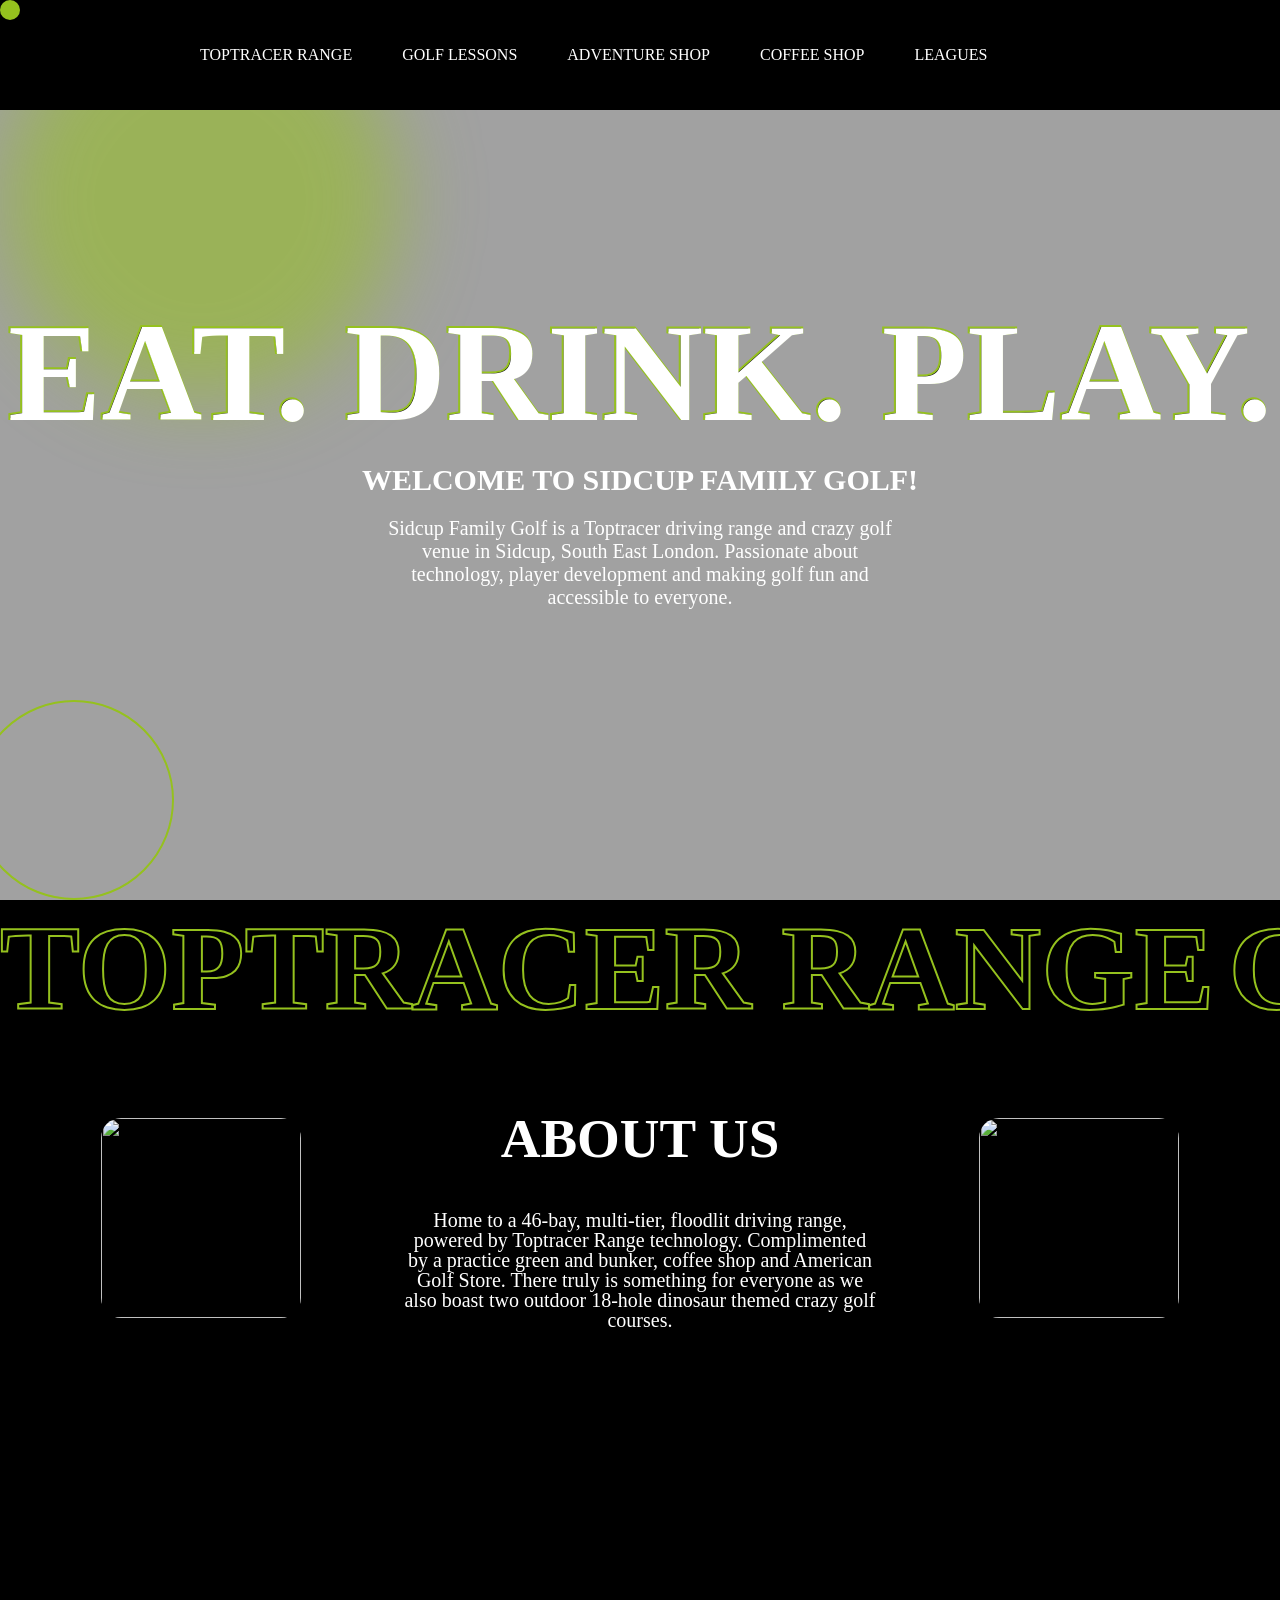
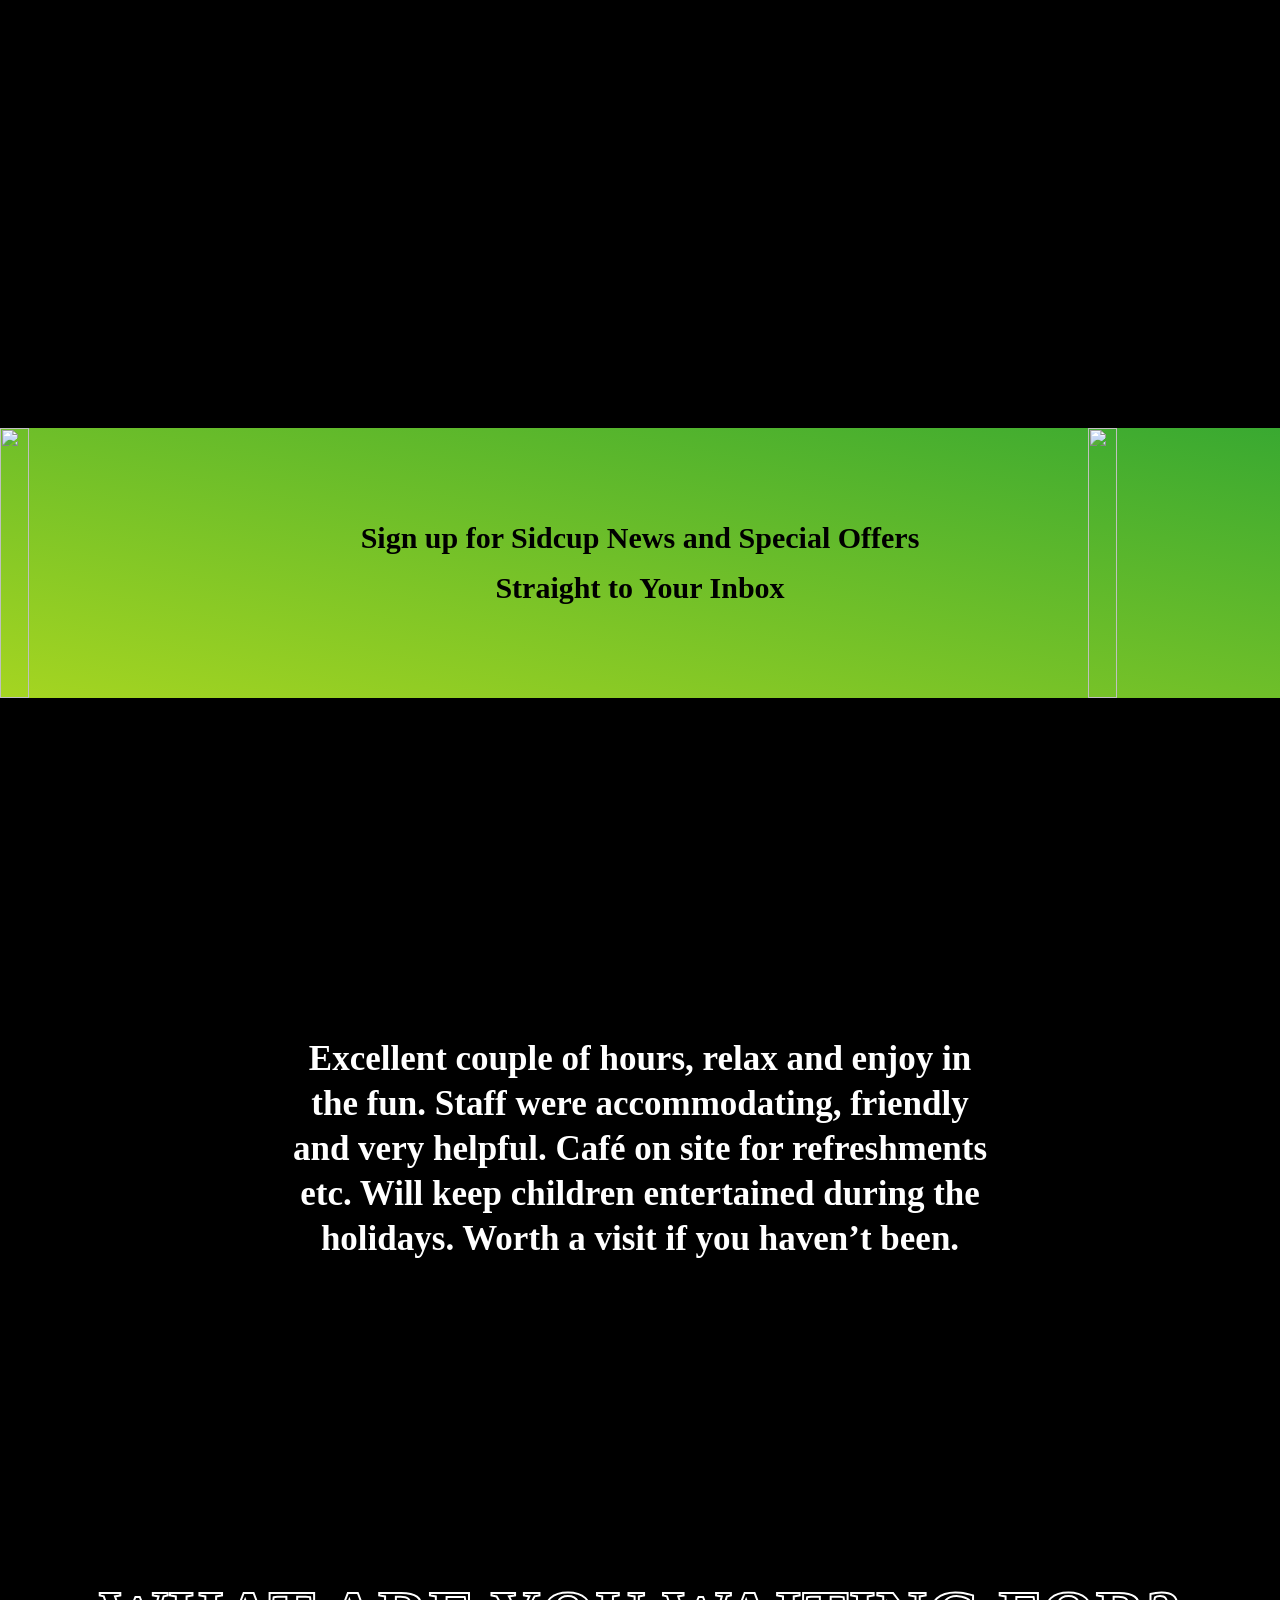
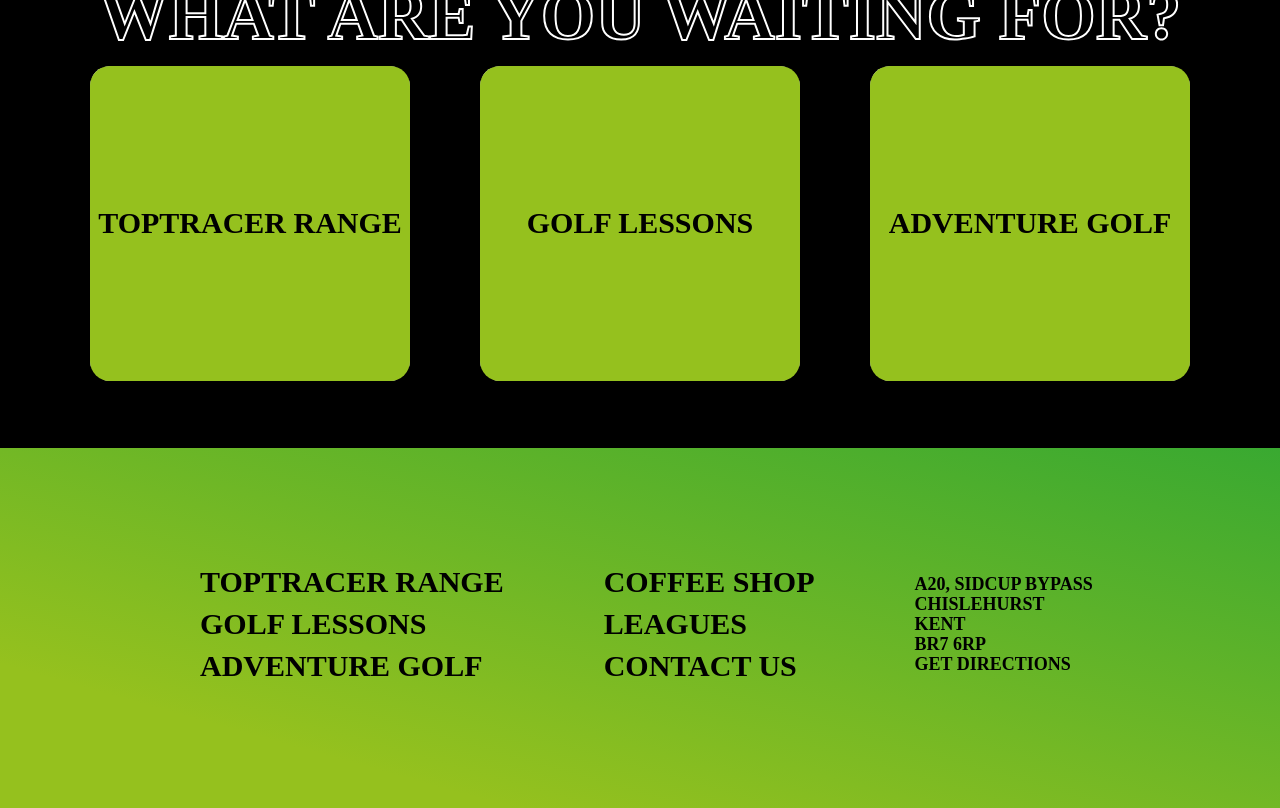
==== indx.html @ bfc27872 "project added" ====
<!DOCTYPE html>
<html lang="en">
<head>
    <meta charset="UTF-8">
    <meta name="viewport" content="width=device-width, initial-scale=1.0">
    <title>Sidcup Family Golf</title>
    <link href="https://cdn.jsdelivr.net/npm/remixicon@4.5.0/fonts/remixicon.css" rel="stylesheet"/>
    <link rel="stylesheet" href="style.css">
    
</head>

<body>
      <div id="nav">
        <img src="https://eiwgew27fhz.exactdn.com/wp-content/uploads/2023/02/logo-white.svg" alt="">
        <h4>TOPTRACER RANGE</h4>
        <h4>GOLF LESSONS</h4>
        <h4>ADVENTURE SHOP</h4>
        <h4>COFFEE SHOP</h4>
        <h4>LEAGUES</h4>
    </div>
    <div id="cursor"></div>
    <div id="cursor-blur"></div>
    <video autoplay loop muted src="golfvid.mp4"></video>
    <div id="main">
        <div id="page1">
            <h1>EAT. DRINK. PLAY.</h1>
            <h2>WELCOME TO SIDCUP FAMILY GOLF!</h2>
            <P>Sidcup Family Golf is a Toptracer driving range and crazy golf venue in Sidcup, South East London. Passionate about technology, player development and making golf fun and accessible to everyone.</P>
            <div id="arrow">
                <i class="ri-arrow-down-line"></i>
            </div>
        </div>
        <div id="page2">
            <div id="scroller">
                <div id="scroller-in-1">
                    <h4>TOPTRACER RANGE</h4>
                    <h4>GOLF LESSONS</h4>
                    <h4>ADVENTURE SHOP</h4>
                    <h4>COFFEE SHOP</h4>
                    <h4>LEAGUES</h4>
                </div>
                <div id="scroller-in-1">
                    <h4>TOPTRACER RANGE</h4>
                    <h4>GOLF LESSONS</h4>
                    <h4>ADVENTURE SHOP</h4>
                    <h4>COFFEE SHOP</h4>
                    <h4>LEAGUES</h4>
                </div>
            </div>
            <div id="about-us">
                <img src="https://eiwgew27fhz.exactdn.com/wp-content/uploads/2023/02/home-about-1.jpg?strip=all&lossy=1&sharp=1&w=384&ssl=1" alt="">
                <div id="about-us-in">
                    <h3>ABOUT US</h3>
                    <p>Home to a 46-bay, multi-tier, floodlit driving range, powered by Toptracer Range technology. Complimented by a practice green and bunker, coffee shop and American Golf Store. There truly is something for everyone as we also boast two outdoor 18-hole dinosaur themed crazy golf courses.</p>
                </div>
                <img src="https://eiwgew27fhz.exactdn.com/wp-content/uploads/2023/02/home-about-2.jpg?strip=all&lossy=1&sharp=1&w=384&ssl=1" alt="">       
            </div>
            <div id="cards-container">
                <div class="card" id="card1">
                    <div class="overlay">
                        <h4>TOPTRACER RANGE</h4>
                        <P>Looking for somewhere to enjoy quality time with friends and family or simply have some “me” 
                           time. Our floodlit 46-bay multi-tier range features market leading technology in Toptracer that everyone can enjoy. 
                           Open until late all week, nothing quite beats a chilled evening session on the range with food and drinks 
                           delivered straight to your bay. </P>
                    </div>
                </div>
                <div class="card" id="card2">
                    <div class="overlay">
                        <h4>ADVENTURE GOLF</h4>
                        <p>Adventure awaits you!

                            With two epic 18-hole outdoor crazy golf courses plus a café serving delicious treats, whether you’re a big kid or a little kid, there really is something for everyone! The perfect place to enjoy some quality time with the family and get some fresh air!</p>
                    </div>
                </div>
                <div class="card" id="card3">
                    <div class="overlay">
                        <h4>GOLF LESSONS</h4>
                        <p>Our pros are truly dedicated to your improvement and aim for every student to leave having learnt something and feeling more confident about their golf game.

                            Whether you are beginning your golfing journey or simply looking to improve your game, our PGA qualified professionals offer tailored lessons to best fit your golfing needs.</p>
                    </div>
                </div>
            </div>
            <div id="green-div">
                <img src="https://eiwgew27fhz.exactdn.com/wp-content/themes/puttosaurus/img/dots-side.svg" alt="">
                <h4>Sign up for Sidcup News and Special Offers
                 Straight to Your Inbox</h4>
                <img src="https://eiwgew27fhz.exactdn.com/wp-content/themes/puttosaurus/img/dots-side.svg" alt="">
            </div>
        </div>
        <div id="page3">
            <p>Excellent couple of hours, relax and enjoy in the fun. Staff were accommodating, friendly and very helpful. Café on site for refreshments etc. Will keep children entertained during the holidays. Worth a visit if you haven’t been.</p>
            <img id="colon1" src="https://eiwgew27fhz.exactdn.com/wp-content/themes/puttosaurus/img/quote-left.svg" alt="">
            <img id="colon2" src="https://eiwgew27fhz.exactdn.com/wp-content/themes/puttosaurus/img/quote-right.svg" alt="">
        </div>
        <div id="page4">
            <h1>WHAT ARE YOU WAITING FOR?</h1>
            <div class="elem">
                <h2>TOPTRACER RANGE</h2>
                <img src="https://eiwgew27fhz.exactdn.com/wp-content/uploads/2023/02/page-toptracer-1536x1025.jpg?strip=all&lossy=1&sharp=1&ssl=1" alt="">  
            </div>
            <div class="elem">
                <h2>GOLF LESSONS</h2>
                <img src="https://eiwgew27fhz.exactdn.com/wp-content/uploads/2023/02/page-lessons-1536x1025.jpg?strip=all&lossy=1&sharp=1&ssl=1" alt="">
            </div>
            <div class="elem">
                <h2>ADVENTURE GOLF</h2>
                <img src="https://eiwgew27fhz.exactdn.com/wp-content/uploads/2023/02/page-ag-1536x1022.jpg?strip=all&lossy=1&sharp=1&ssl=1" alt="">
            </div>    
        </div>
        <div id="footer">
            <img src="https://eiwgew27fhz.exactdn.com/wp-content/themes/puttosaurus/img/dots-footer.svg" alt="">
            <div id="f1">
              <img src="https://eiwgew27fhz.exactdn.com/wp-content/uploads/2023/02/logo-white.svg" alt="">

            </div>
            <div id="f2">
                <h3>TOPTRACER RANGE</h3>
                <h3>GOLF LESSONS</h3>
                <h3>ADVENTURE GOLF</h3>
            </div>
            <div id="f3">
                <h3>COFFEE SHOP</h3>
                <h3>LEAGUES</h3>
                <h3>CONTACT US</h3>
            </div>
            <div id="f4">
                <h4>
                    A20, SIDCUP BYPASS <br/>
                    CHISLEHURST <br/>
                    KENT <br/>
                    BR7 6RP <br/>
                    GET DIRECTIONS <br/>
                </h4>
            </div>
        </div>
    </div>
    <script src="https://cdnjs.cloudflare.com/ajax/libs/gsap/3.12.5/gsap.min.js" integrity="sha512-7eHRwcbYkK4d9g/6tD/mhkf++eoTHwpNM9woBxtPUBWm67zeAfFC+HrdoE2GanKeocly/VxeLvIqwvCdk7qScg==" crossorigin="anonymous" referrerpolicy="no-referrer"></script>
    <script src="https://cdnjs.cloudflare.com/ajax/libs/gsap/3.12.5/ScrollTrigger.min.js" integrity="sha512-onMTRKJBKz8M1TnqqDuGBlowlH0ohFzMXYRNebz+yOcc5TQr/zAKsthzhuv0hiyUKEiQEQXEynnXCvNTOk50dg==" crossorigin="anonymous" referrerpolicy="no-referrer"></script>
    <script src="script1.js"></script>

</body>
</html>
---- style.css ----
*{
    margin: 0;
    padding: 0;
    box-sizing: border-box;
    font-family: 'montserrat';
    color: #fff;
}

html, body{
    width: 100%;
    perspective: 800px;
    height: 100%;
    scroll-behavior: smooth;
}
*::selection{
    background-color: #fff;
    color: #95c11e;
}
body::-webkit-scrollbar{
    display: block;
    width: 8px;
    background-color: #000;
}
body::-webkit-scrollbar-thumb{
    background-color: #95c11e;
    border-radius: 50px;
}
#cursor{
    height: 20px;
    width: 20px;
    background-color: #95c11e;
    border-radius: 50%;
    position: fixed;
    z-index: 99;
}
#cursor-blur{
    height: 400px;
    width: 400px;
    background-color: #96c11e8c;
    border-radius: 50%;
    position: fixed;
    filter: blur(40px);
    z-index: 9;
}
#nav{
    height: 145px;
    width: 100%;
    /*background-color: red; */
    display: flex;
    align-items: center;
    padding: 0 150px;
    gap: 50px;
    position: fixed;
    justify-content: flex-start;
    z-index: 99;
}
#nav img{
    height: 75px;
}
#nav h4{
    text-transform: uppercase;
    font-weight: 500;
}
video{
    height: 100%;
    width: 100%;
    object-fit: cover;
    z-index: -1;
    position: fixed;
}

#main{
    position: relative;
    background-color: rgba(0, 0, 0, 0.37);
}
#page1{
    height: 100vh;
    width: 100%;
    position: relative;
    display: flex;
    align-items: center;
    justify-content: center;
    flex-direction: column;
    text-align: center;
    z-index: 10;
}
#page1 h1{
    font-size: 140px;
    font-weight: 900;
    position: relative;
}
#page1 h1::before{
    content: "EAT. DRINK. PLAY.";
    position: absolute;
    color: #000;
    top: -1px;
    left: -1px;
    -webkit-text-stroke: 2px #95c11e;
    z-index: -1;
}
#page1 h2{
    font-size: 30px;
    font-weight: 800;
    margin-top: 10px;
    margin-bottom: 20px;
}
#page1 p{
    font-size: 20px;
    font-weight: 500;
    width: 40%;
}
#page1 #arrow{
    height: 200px;
    width: 200px;
    background-color: transparent;
    border: 2px solid #95c11e;
    position: absolute;
    display: flex;
    left: -2%;
    bottom: 0%;
    align-items: center;
    justify-content: center;
    border-radius: 50%;
    transition: all ease 0.5s;
}
#page1 #arrow i{
    font-size: 50px;
    font-weight: 200;
}
#page1 #arrow:hover{
    scale: 0.3;
    background-color: #95c11e;
}

@media (max-width: 768px) {
    #page1 h1 {
        font-size: 80px;
    }
    #page1 p {
        width: 90%;
    }
}


#page2{
    min-height: 100vh;
    width: 100%;
    z-index: 10;
}

#scroller{
    background-color: #000;
    white-space: nowrap;
    overflow-x: auto;
    overflow-y: hidden;
    position: relative;
    z-index: 10;
}
#scroller::-webkit-scrollbar{
    display: none;
}
#scroller-in-1{
    display: inline-block;
    white-space: nowrap;
    animation-name: scroll;
    animation-duration: 40s;
    animation-timing-function: linear;
    animation-iteration-count: infinite;
}

#scroller h4{
    display: inline-block;
    font-size: 120px;
    font-weight: 900;
    font-family: gilroy;
    margin-right: 10px;
    transition: all linear 0.4s;
    color: transparent;
    -webkit-text-stroke: 2px #95c11e;
}
#scroller h4:hover{
    color: #95c11e;

}
@keyframes scroll {
    from{
        transform: translateX(0);
    }
    to{
        transform: translateX(-100%);
    }
}

#about-us{
    height: 40vh;
    width: 100%;
   background-color: #000; 
    display: flex;
    padding: 0 50px;
    align-items: center;
    position: relative;
    justify-content: space-around;
}
#about-us img{
    height: 200px;
    width: 200px;
    border-radius: 20px;
    object-fit: cover;
}
#about-us-in{
    width: 40%;
    text-align: center;
}
#about-us-in h3{
    font-size: 55px;
    font-weight: 700;
    margin-bottom: 40px;

}
#about-us-in p{
    font-size: 20px;
    line-height: 20px;
}

#cards-container{
   background-color: #000; 
    height: 70vh;
    display: flex;
    align-items: center;
    justify-content: center;
    gap: 70px;
    position: relative;
    z-index: 10;
}
.card{
    height: 80%;
    width: 26%;
   /* background-color: blue; */
    border-radius: 20px;
    background-size: cover;
    background-position: center;
    overflow: hidden;
    transition: all ease 0.6s;
}
#card1{
    background-image: url(https://eiwgew27fhz.exactdn.com/wp-content/uploads/2023/02/hero-toptracer.jpg?strip=all&lossy=1&sharp=1&ssl=1);
}
#card2{
    background-image: url(https://eiwgew27fhz.exactdn.com/wp-content/uploads/2023/02/hero-4.jpg?strip=all&lossy=1&sharp=1&ssl=1);
}
#card3{
    background-image: url(https://eiwgew27fhz.exactdn.com/wp-content/uploads/2023/02/hero-lessons.jpg?strip=all&lossy=1&sharp=1&ssl=1);
}
.overlay{
    height: 100%;
    width: 100%;
    background-color: #95c11e;
    padding: 10px;
    padding-top: 10px;
    opacity: 0;
    transition: all ease 0.6s;
}
.overlay h4{
    color: #000;
    font-size: 30px;
    text-transform: uppercase;
    white-space: nowrap;
    font-weight: 700;
    margin-bottom: 10px;
}
.overlay p{
    color: #000;
    font-size: 18px;
}
.card:hover .overlay{
    opacity: 1;
}
.card:hover{
    transform: perspective(500px) rotateY(15deg) scale(1.05);
}

#green-div{
    height: 30vh;
    display: flex;
    align-items: center;
    font-weight: 800;
    justify-content: space-between;
    background: linear-gradient(to left bottom,#39A931,#A5D521);
}
#green-div h4{
    width: 45%;
    line-height: 50px;
    color: #000;
    text-align: center;
    font-size: 30px;
}
#green-div img{
    height: 100%;
    object-fit: cover;
    width: 15%;
}

#page3{
    height: 100vh;
    width: 100%;
    background-color: #000;
    display: flex;
    align-items: center;
    position: relative;
    justify-content: center;
}
#page3>p{
    font-size: 35px;
    font-weight: 700;
    width: 55%;
    line-height: 45px;
    text-align: center;
}

#page3 img{
    position: absolute;
    height: 60px;
}

#page3 #colon1{
    left: 10%;
    top: 20%;
}

#page3 #colon2{
    right: 10%;
    bottom: 20%;
}

#page4{
    height: 50vh;
    width: 100%;
    display: flex;
    align-items: center;
    justify-content: center;
    background-color: #000;
    gap: 70px;
    position: relative;
}
.elem{
    height: 70%;
    width: 25%;
    overflow: hidden;
    border-radius: 20px;
    position: relative;
}
.elem h2{
    height: 100%;
    width: 100%;
    background-color: #95c11e;
    display: flex;
    color: #000;
    font-weight: 800;
    align-items: center;
    justify-content: center;
    transition: all ease 0.5s;
    font-size: 30px;
    position: absolute;
    z-index: 10;
}
.elem img{
    height: 100%;
    width: 100%;
    object-fit: cover;
    scale: 1;
}
.elem:hover h2{
    color: #fff;
    background-color: transparent;
}
.elem:hover img{
    scale: 1;

}
#page4 h1{
    font-size: 70px;
    position: absolute;
    top: -5%;
    font-weight: 900;
    font-family: gilroy;
    color: #000;
    -webkit-text-stroke: 2px #fff;
}
#footer{
    height: 40vh;
    width: 100%;
    background: linear-gradient(to left bottom,#39A931 0%,#95c11e 80%);
    position: relative;
    display: flex;
    align-items: center;
    justify-content: flex-start;
    gap: 100px;
    padding: 0 100px;
}
#footer>img{
    position: absolute;
    left: 0;
    height: 100%;
    z-index: 0;
}
#f1 img{
    height: 100px;
}
#f1,#f2,#f3,#f4{
    width: fit-content;
    position: relative;
    z-index: 2;
}
#f2 h3{
    font-size: 30px;
    white-space: nowrap;
    text-transform: uppercase;
    color: #000;
    font-weight: 900;
    margin-bottom: 8px;
}

#f3 h3{
    font-size: 30px;
    white-space: nowrap;
    text-transform: uppercase;
    color: #000;
    font-weight: 800;
    margin-bottom: 8px;
}
#f4 h4{
    font-size: 18px;
    white-space: nowrap;
    text-transform: uppercase;
    color: #000;
    font-weight: 900;
    line-height: 20px;
    margin-bottom: 8px;
}
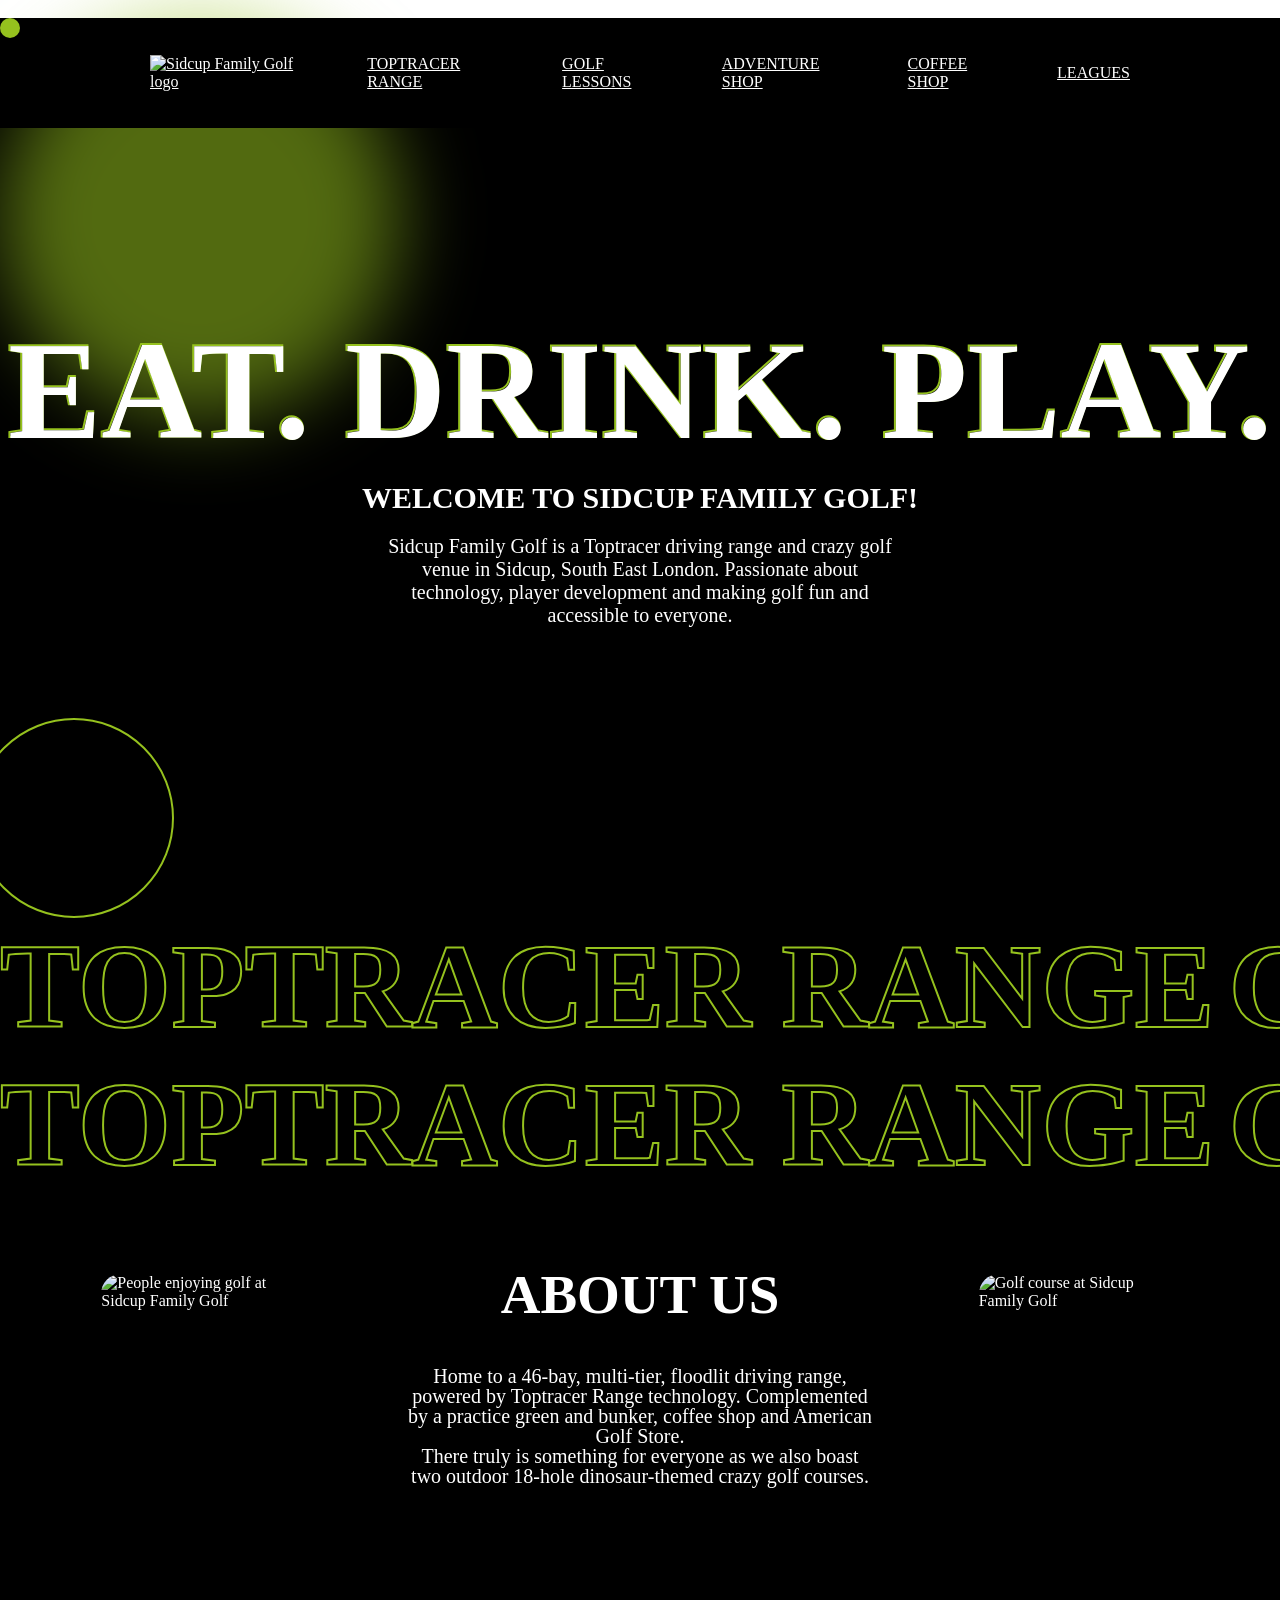
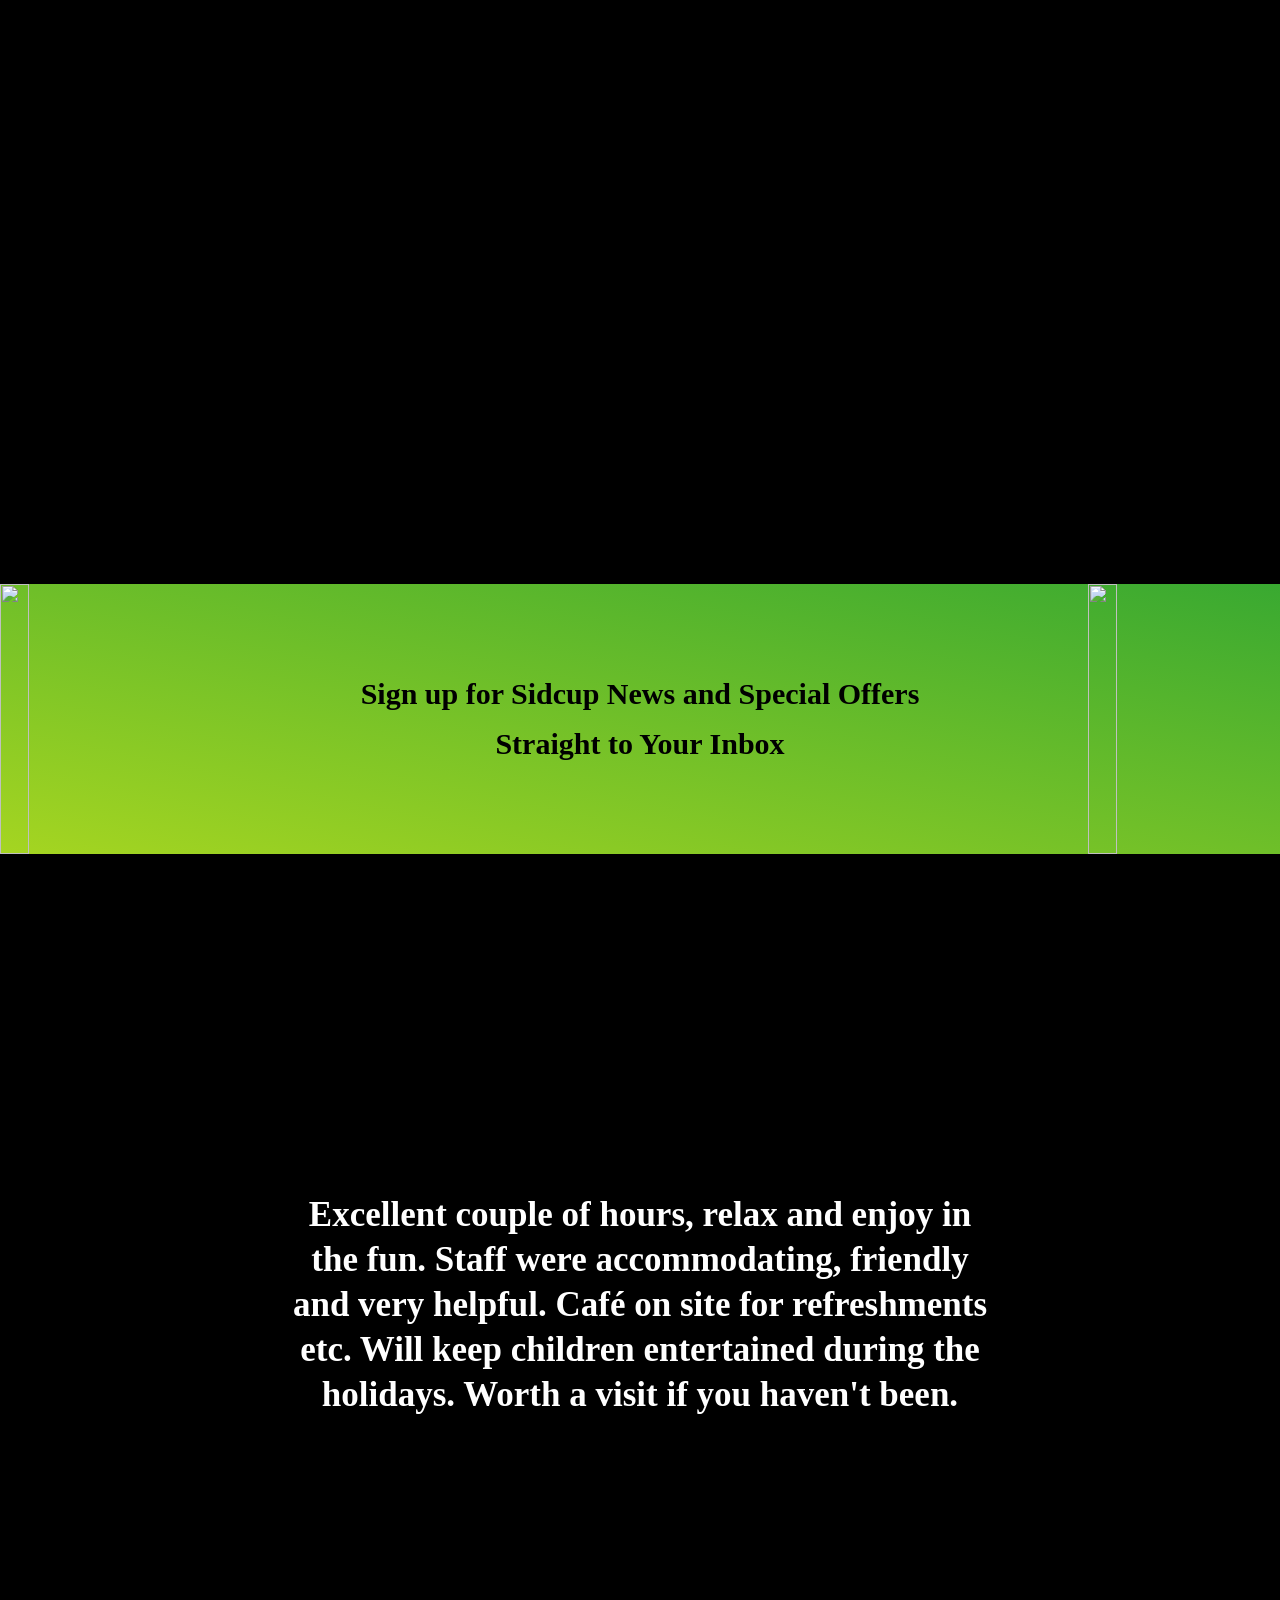
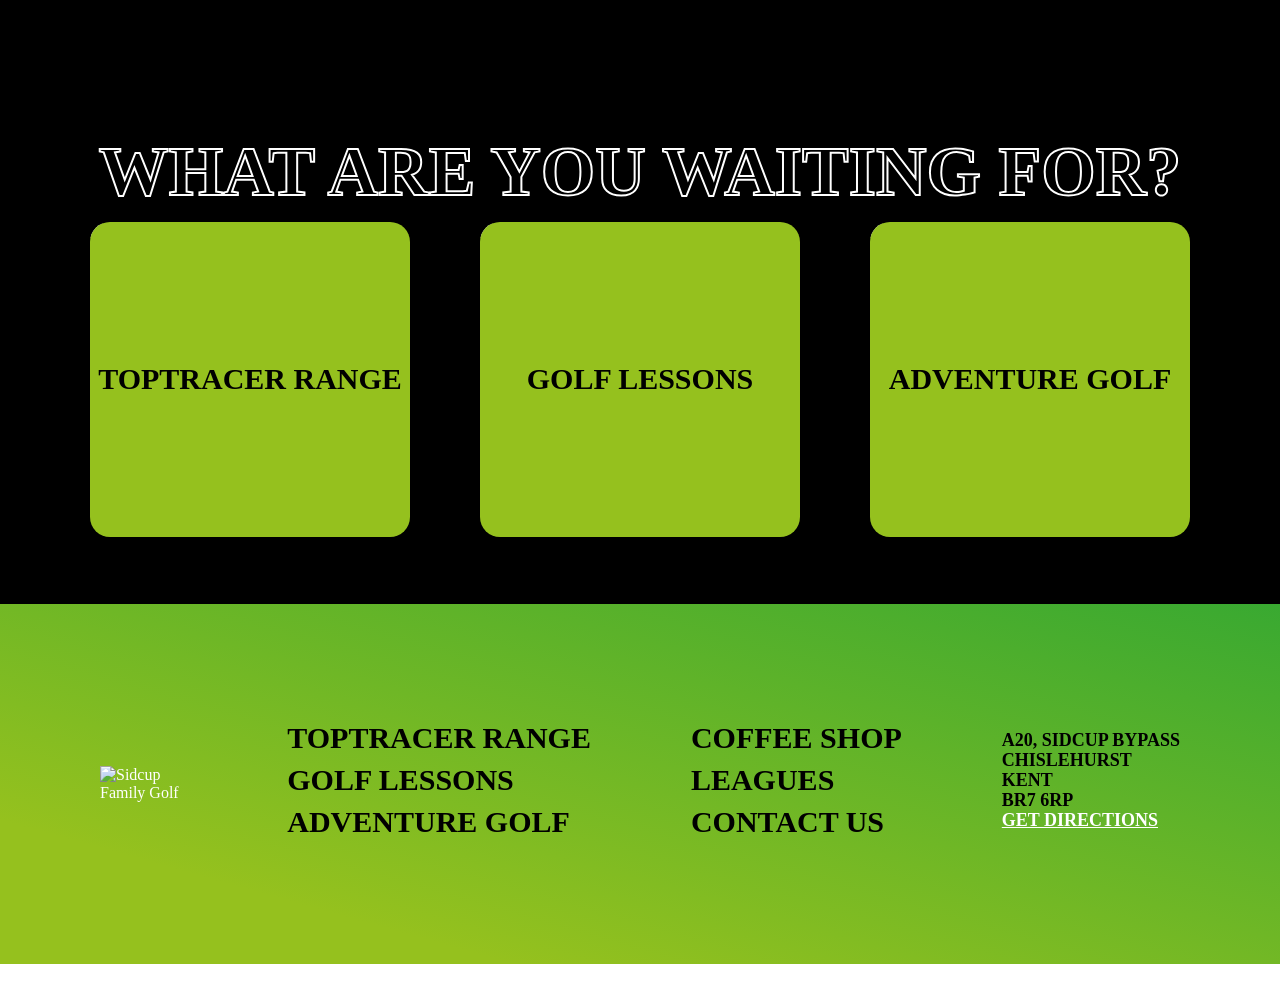
==== commit eb7cd0a1: "Update indx.html" ====
--- a/indx.html
+++ b/indx.html
@@ -1,144 +1,410 @@
 <!DOCTYPE html>
+
 <html lang="en">
+
 <head>
     <meta charset="UTF-8">
     <meta name="viewport" content="width=device-width, initial-scale=1.0">
-    <title>Sidcup Family Golf</title>
-    <link href="https://cdn.jsdelivr.net/npm/remixicon@4.5.0/fonts/remixicon.css" rel="stylesheet"/>
-    <link rel="stylesheet" href="style.css">
-    
+
+```
+<meta name="description"
+    content="Sidcup Family Golf - Toptracer range, golf lessons, adventure golf and more.">
+
+<title>Sidcup Family Golf</title>
+
+<!-- Remix Icon -->
+<link
+    href="https://cdn.jsdelivr.net/npm/remixicon@4.5.0/fonts/remixicon.css"
+    rel="stylesheet"
+>
+
+<!-- Main CSS -->
+<link rel="stylesheet" href="style.css">
+```
+
 </head>
 
 <body>
-      <div id="nav">
-        <img src="https://eiwgew27fhz.exactdn.com/wp-content/uploads/2023/02/logo-white.svg" alt="">
-        <h4>TOPTRACER RANGE</h4>
-        <h4>GOLF LESSONS</h4>
-        <h4>ADVENTURE SHOP</h4>
-        <h4>COFFEE SHOP</h4>
-        <h4>LEAGUES</h4>
+
+```
+<!-- Navigation -->
+<nav id="nav">
+
+    <a href="#" class="logo">
+        <img
+            src="https://eiwgew27fhz.exactdn.com/wp-content/uploads/2023/02/logo-white.svg"
+            alt="Sidcup Family Golf logo"
+        >
+    </a>
+
+    <a href="#toptracer">TOPTRACER RANGE</a>
+    <a href="#lessons">GOLF LESSONS</a>
+    <a href="#adventure">ADVENTURE SHOP</a>
+    <a href="#coffee">COFFEE SHOP</a>
+    <a href="#leagues">LEAGUES</a>
+
+</nav>
+
+<!-- Custom Cursor -->
+<div id="cursor"></div>
+<div id="cursor-blur"></div>
+
+<!-- Hero Video -->
+<video
+    autoplay
+    loop
+    muted
+    playsinline
+    aria-hidden="true"
+>
+    <source src="golfvid.mp4" type="video/mp4">
+    Your browser does not support the video element.
+</video>
+
+<!-- Main Content -->
+<main id="main">
+
+    <!-- PAGE 1 -->
+    <section id="page1">
+
+        <h1>EAT. DRINK. PLAY.</h1>
+
+        <h2>WELCOME TO SIDCUP FAMILY GOLF!</h2>
+
+        <p>
+            Sidcup Family Golf is a Toptracer driving range and crazy golf
+            venue in Sidcup, South East London. Passionate about technology,
+            player development and making golf fun and accessible to everyone.
+        </p>
+
+        <a href="#page2" id="arrow" aria-label="Scroll to learn more">
+            <i class="ri-arrow-down-line"></i>
+        </a>
+
+    </section>
+
+
+    <!-- PAGE 2 -->
+    <section id="page2">
+
+        <!-- Scrolling Text -->
+        <div id="scroller">
+
+            <div class="scroller-in">
+                <h4>TOPTRACER RANGE</h4>
+                <h4>GOLF LESSONS</h4>
+                <h4>ADVENTURE SHOP</h4>
+                <h4>COFFEE SHOP</h4>
+                <h4>LEAGUES</h4>
+            </div>
+
+            <div class="scroller-in" aria-hidden="true">
+                <h4>TOPTRACER RANGE</h4>
+                <h4>GOLF LESSONS</h4>
+                <h4>ADVENTURE SHOP</h4>
+                <h4>COFFEE SHOP</h4>
+                <h4>LEAGUES</h4>
+            </div>
+
+        </div>
+
+
+        <!-- About Us -->
+        <div id="about-us">
+
+            <img
+                src="https://eiwgew27fhz.exactdn.com/wp-content/uploads/2023/02/home-about-1.jpg?strip=all&lossy=1&sharp=1&w=384&ssl=1"
+                alt="People enjoying golf at Sidcup Family Golf"
+                loading="lazy"
+            >
+
+            <div id="about-us-in">
+
+                <h3>ABOUT US</h3>
+
+                <p>
+                    Home to a 46-bay, multi-tier, floodlit driving range,
+                    powered by Toptracer Range technology. Complemented by
+                    a practice green and bunker, coffee shop and American
+                    Golf Store.
+                </p>
+
+                <p>
+                    There truly is something for everyone as we also boast
+                    two outdoor 18-hole dinosaur-themed crazy golf courses.
+                </p>
+
+            </div>
+
+            <img
+                src="https://eiwgew27fhz.exactdn.com/wp-content/uploads/2023/02/home-about-2.jpg?strip=all&lossy=1&sharp=1&w=384&ssl=1"
+                alt="Golf course at Sidcup Family Golf"
+                loading="lazy"
+            >
+
+        </div>
+
+
+        <!-- Cards -->
+        <div id="cards-container">
+
+            <!-- Card 1 -->
+            <article class="card" id="card1">
+
+                <div class="overlay">
+
+                    <h4>TOPTRACER RANGE</h4>
+
+                    <p>
+                        Looking for somewhere to enjoy quality time with
+                        friends and family or simply have some "me" time?
+                        Our floodlit 46-bay multi-tier range features
+                        market-leading Toptracer technology that everyone
+                        can enjoy.
+                    </p>
+
+                    <p>
+                        Open until late all week, nothing quite beats a
+                        chilled evening session on the range with food and
+                        drinks delivered straight to your bay.
+                    </p>
+
+                </div>
+
+            </article>
+
+
+            <!-- Card 2 -->
+            <article class="card" id="card2">
+
+                <div class="overlay">
+
+                    <h4>ADVENTURE GOLF</h4>
+
+                    <p>
+                        Adventure awaits you!
+                    </p>
+
+                    <p>
+                        With two epic 18-hole outdoor crazy golf courses
+                        plus a café serving delicious treats, whether you're
+                        a big kid or a little kid, there really is something
+                        for everyone.
+                    </p>
+
+                    <p>
+                        The perfect place to enjoy some quality time with
+                        the family and get some fresh air!
+                    </p>
+
+                </div>
+
+            </article>
+
+
+            <!-- Card 3 -->
+            <article class="card" id="card3">
+
+                <div class="overlay">
+
+                    <h4>GOLF LESSONS</h4>
+
+                    <p>
+                        Our pros are truly dedicated to your improvement
+                        and aim for every student to leave having learnt
+                        something and feeling more confident about their
+                        golf game.
+                    </p>
+
+                    <p>
+                        Whether you are beginning your golfing journey or
+                        simply looking to improve your game, our PGA-qualified
+                        professionals offer tailored lessons to best fit
+                        your golfing needs.
+                    </p>
+
+                </div>
+
+            </article>
+
+        </div>
+
+
+        <!-- Newsletter -->
+        <div id="green-div">
+
+            <img
+                src="https://eiwgew27fhz.exactdn.com/wp-content/themes/puttosaurus/img/dots-side.svg"
+                alt=""
+                aria-hidden="true"
+            >
+
+            <h4>
+                Sign up for Sidcup News and Special Offers
+                Straight to Your Inbox
+            </h4>
+
+            <img
+                src="https://eiwgew27fhz.exactdn.com/wp-content/themes/puttosaurus/img/dots-side.svg"
+                alt=""
+                aria-hidden="true"
+            >
+
+        </div>
+
+    </section>
+
+
+    <!-- PAGE 3 -->
+    <section id="page3">
+
+        <p>
+            Excellent couple of hours, relax and enjoy in the fun.
+            Staff were accommodating, friendly and very helpful.
+            Café on site for refreshments etc. Will keep children
+            entertained during the holidays. Worth a visit if you
+            haven't been.
+        </p>
+
+        <img
+            id="colon1"
+            src="https://eiwgew27fhz.exactdn.com/wp-content/themes/puttosaurus/img/quote-left.svg"
+            alt=""
+            aria-hidden="true"
+        >
+
+        <img
+            id="colon2"
+            src="https://eiwgew27fhz.exactdn.com/wp-content/themes/puttosaurus/img/quote-right.svg"
+            alt=""
+            aria-hidden="true"
+        >
+
+    </section>
+
+
+    <!-- PAGE 4 -->
+    <section id="page4">
+
+        <h1>WHAT ARE YOU WAITING FOR?</h1>
+
+
+        <article class="elem" id="toptracer">
+
+            <h2>TOPTRACER RANGE</h2>
+
+            <img
+                src="https://eiwgew27fhz.exactdn.com/wp-content/uploads/2023/02/page-toptracer-1536x1025.jpg?strip=all&lossy=1&sharp=1&ssl=1"
+                alt="Toptracer golf range"
+                loading="lazy"
+            >
+
+        </article>
+
+
+        <article class="elem" id="lessons">
+
+            <h2>GOLF LESSONS</h2>
+
+            <img
+                src="https://eiwgew27fhz.exactdn.com/wp-content/uploads/2023/02/page-lessons-1536x1025.jpg?strip=all&lossy=1&sharp=1&ssl=1"
+                alt="Golf lesson"
+                loading="lazy"
+            >
+
+        </article>
+
+
+        <article class="elem" id="adventure">
+
+            <h2>ADVENTURE GOLF</h2>
+
+            <img
+                src="https://eiwgew27fhz.exactdn.com/wp-content/uploads/2023/02/page-ag-1536x1022.jpg?strip=all&lossy=1&sharp=1&ssl=1"
+                alt="Adventure golf course"
+                loading="lazy"
+            >
+
+        </article>
+
+    </section>
+
+
+</main>
+
+
+<!-- FOOTER -->
+<footer id="footer">
+
+    <img
+        src="https://eiwgew27fhz.exactdn.com/wp-content/themes/puttosaurus/img/dots-footer.svg"
+        alt=""
+        aria-hidden="true"
+    >
+
+
+    <div id="f1">
+
+        <img
+            src="https://eiwgew27fhz.exactdn.com/wp-content/uploads/2023/02/logo-white.svg"
+            alt="Sidcup Family Golf"
+        >
+
     </div>
-    <div id="cursor"></div>
-    <div id="cursor-blur"></div>
-    <video autoplay loop muted src="golfvid.mp4"></video>
-    <div id="main">
-        <div id="page1">
-            <h1>EAT. DRINK. PLAY.</h1>
-            <h2>WELCOME TO SIDCUP FAMILY GOLF!</h2>
-            <P>Sidcup Family Golf is a Toptracer driving range and crazy golf venue in Sidcup, South East London. Passionate about technology, player development and making golf fun and accessible to everyone.</P>
-            <div id="arrow">
-                <i class="ri-arrow-down-line"></i>
-            </div>
-        </div>
-        <div id="page2">
-            <div id="scroller">
-                <div id="scroller-in-1">
-                    <h4>TOPTRACER RANGE</h4>
-                    <h4>GOLF LESSONS</h4>
-                    <h4>ADVENTURE SHOP</h4>
-                    <h4>COFFEE SHOP</h4>
-                    <h4>LEAGUES</h4>
-                </div>
-                <div id="scroller-in-1">
-                    <h4>TOPTRACER RANGE</h4>
-                    <h4>GOLF LESSONS</h4>
-                    <h4>ADVENTURE SHOP</h4>
-                    <h4>COFFEE SHOP</h4>
-                    <h4>LEAGUES</h4>
-                </div>
-            </div>
-            <div id="about-us">
-                <img src="https://eiwgew27fhz.exactdn.com/wp-content/uploads/2023/02/home-about-1.jpg?strip=all&lossy=1&sharp=1&w=384&ssl=1" alt="">
-                <div id="about-us-in">
-                    <h3>ABOUT US</h3>
-                    <p>Home to a 46-bay, multi-tier, floodlit driving range, powered by Toptracer Range technology. Complimented by a practice green and bunker, coffee shop and American Golf Store. There truly is something for everyone as we also boast two outdoor 18-hole dinosaur themed crazy golf courses.</p>
-                </div>
-                <img src="https://eiwgew27fhz.exactdn.com/wp-content/uploads/2023/02/home-about-2.jpg?strip=all&lossy=1&sharp=1&w=384&ssl=1" alt="">       
-            </div>
-            <div id="cards-container">
-                <div class="card" id="card1">
-                    <div class="overlay">
-                        <h4>TOPTRACER RANGE</h4>
-                        <P>Looking for somewhere to enjoy quality time with friends and family or simply have some “me” 
-                           time. Our floodlit 46-bay multi-tier range features market leading technology in Toptracer that everyone can enjoy. 
-                           Open until late all week, nothing quite beats a chilled evening session on the range with food and drinks 
-                           delivered straight to your bay. </P>
-                    </div>
-                </div>
-                <div class="card" id="card2">
-                    <div class="overlay">
-                        <h4>ADVENTURE GOLF</h4>
-                        <p>Adventure awaits you!
-
-                            With two epic 18-hole outdoor crazy golf courses plus a café serving delicious treats, whether you’re a big kid or a little kid, there really is something for everyone! The perfect place to enjoy some quality time with the family and get some fresh air!</p>
-                    </div>
-                </div>
-                <div class="card" id="card3">
-                    <div class="overlay">
-                        <h4>GOLF LESSONS</h4>
-                        <p>Our pros are truly dedicated to your improvement and aim for every student to leave having learnt something and feeling more confident about their golf game.
-
-                            Whether you are beginning your golfing journey or simply looking to improve your game, our PGA qualified professionals offer tailored lessons to best fit your golfing needs.</p>
-                    </div>
-                </div>
-            </div>
-            <div id="green-div">
-                <img src="https://eiwgew27fhz.exactdn.com/wp-content/themes/puttosaurus/img/dots-side.svg" alt="">
-                <h4>Sign up for Sidcup News and Special Offers
-                 Straight to Your Inbox</h4>
-                <img src="https://eiwgew27fhz.exactdn.com/wp-content/themes/puttosaurus/img/dots-side.svg" alt="">
-            </div>
-        </div>
-        <div id="page3">
-            <p>Excellent couple of hours, relax and enjoy in the fun. Staff were accommodating, friendly and very helpful. Café on site for refreshments etc. Will keep children entertained during the holidays. Worth a visit if you haven’t been.</p>
-            <img id="colon1" src="https://eiwgew27fhz.exactdn.com/wp-content/themes/puttosaurus/img/quote-left.svg" alt="">
-            <img id="colon2" src="https://eiwgew27fhz.exactdn.com/wp-content/themes/puttosaurus/img/quote-right.svg" alt="">
-        </div>
-        <div id="page4">
-            <h1>WHAT ARE YOU WAITING FOR?</h1>
-            <div class="elem">
-                <h2>TOPTRACER RANGE</h2>
-                <img src="https://eiwgew27fhz.exactdn.com/wp-content/uploads/2023/02/page-toptracer-1536x1025.jpg?strip=all&lossy=1&sharp=1&ssl=1" alt="">  
-            </div>
-            <div class="elem">
-                <h2>GOLF LESSONS</h2>
-                <img src="https://eiwgew27fhz.exactdn.com/wp-content/uploads/2023/02/page-lessons-1536x1025.jpg?strip=all&lossy=1&sharp=1&ssl=1" alt="">
-            </div>
-            <div class="elem">
-                <h2>ADVENTURE GOLF</h2>
-                <img src="https://eiwgew27fhz.exactdn.com/wp-content/uploads/2023/02/page-ag-1536x1022.jpg?strip=all&lossy=1&sharp=1&ssl=1" alt="">
-            </div>    
-        </div>
-        <div id="footer">
-            <img src="https://eiwgew27fhz.exactdn.com/wp-content/themes/puttosaurus/img/dots-footer.svg" alt="">
-            <div id="f1">
-              <img src="https://eiwgew27fhz.exactdn.com/wp-content/uploads/2023/02/logo-white.svg" alt="">
-
-            </div>
-            <div id="f2">
-                <h3>TOPTRACER RANGE</h3>
-                <h3>GOLF LESSONS</h3>
-                <h3>ADVENTURE GOLF</h3>
-            </div>
-            <div id="f3">
-                <h3>COFFEE SHOP</h3>
-                <h3>LEAGUES</h3>
-                <h3>CONTACT US</h3>
-            </div>
-            <div id="f4">
-                <h4>
-                    A20, SIDCUP BYPASS <br/>
-                    CHISLEHURST <br/>
-                    KENT <br/>
-                    BR7 6RP <br/>
-                    GET DIRECTIONS <br/>
-                </h4>
-            </div>
-        </div>
+
+
+    <div id="f2">
+
+        <h3>TOPTRACER RANGE</h3>
+        <h3>GOLF LESSONS</h3>
+        <h3>ADVENTURE GOLF</h3>
+
     </div>
-    <script src="https://cdnjs.cloudflare.com/ajax/libs/gsap/3.12.5/gsap.min.js" integrity="sha512-7eHRwcbYkK4d9g/6tD/mhkf++eoTHwpNM9woBxtPUBWm67zeAfFC+HrdoE2GanKeocly/VxeLvIqwvCdk7qScg==" crossorigin="anonymous" referrerpolicy="no-referrer"></script>
-    <script src="https://cdnjs.cloudflare.com/ajax/libs/gsap/3.12.5/ScrollTrigger.min.js" integrity="sha512-onMTRKJBKz8M1TnqqDuGBlowlH0ohFzMXYRNebz+yOcc5TQr/zAKsthzhuv0hiyUKEiQEQXEynnXCvNTOk50dg==" crossorigin="anonymous" referrerpolicy="no-referrer"></script>
-    <script src="script1.js"></script>
+
+
+    <div id="f3">
+
+        <h3>COFFEE SHOP</h3>
+        <h3>LEAGUES</h3>
+        <h3>CONTACT US</h3>
+
+    </div>
+
+
+    <div id="f4">
+
+        <h4>
+            A20, SIDCUP BYPASS <br>
+            CHISLEHURST <br>
+            KENT <br>
+            BR7 6RP <br>
+            <a href="#">GET DIRECTIONS</a>
+        </h4>
+
+    </div>
+
+</footer>
+
+
+<!-- GSAP -->
+<script
+    src="https://cdnjs.cloudflare.com/ajax/libs/gsap/3.12.5/gsap.min.js"
+    integrity="sha512-7eHRwcbYkK4d9g/6tD/mhkf++eoTHwpNM9woBxtPUBWm67zeAfFC+HrdoE2GanKeocly/VxeLvIqwvCdk7qScg=="
+    crossorigin="anonymous"
+    referrerpolicy="no-referrer">
+</script>
+
+<!-- GSAP ScrollTrigger -->
+<script
+    src="https://cdnjs.cloudflare.com/ajax/libs/gsap/3.12.5/ScrollTrigger.min.js"
+    integrity="sha512-onMTRKJBKz8M1TnqqDuGBlowlH0ohFzMXYRNebz+yOcc5TQr/zAKsthzhuv0hiyUKEiQEQXEynnXCvNTOk50dg=="
+    crossorigin="anonymous"
+    referrerpolicy="no-referrer">
+</script>
+
+<!-- Your JavaScript -->
+<script src="script1.js"></script>
+```
 
 </body>
-</html>+</html>
